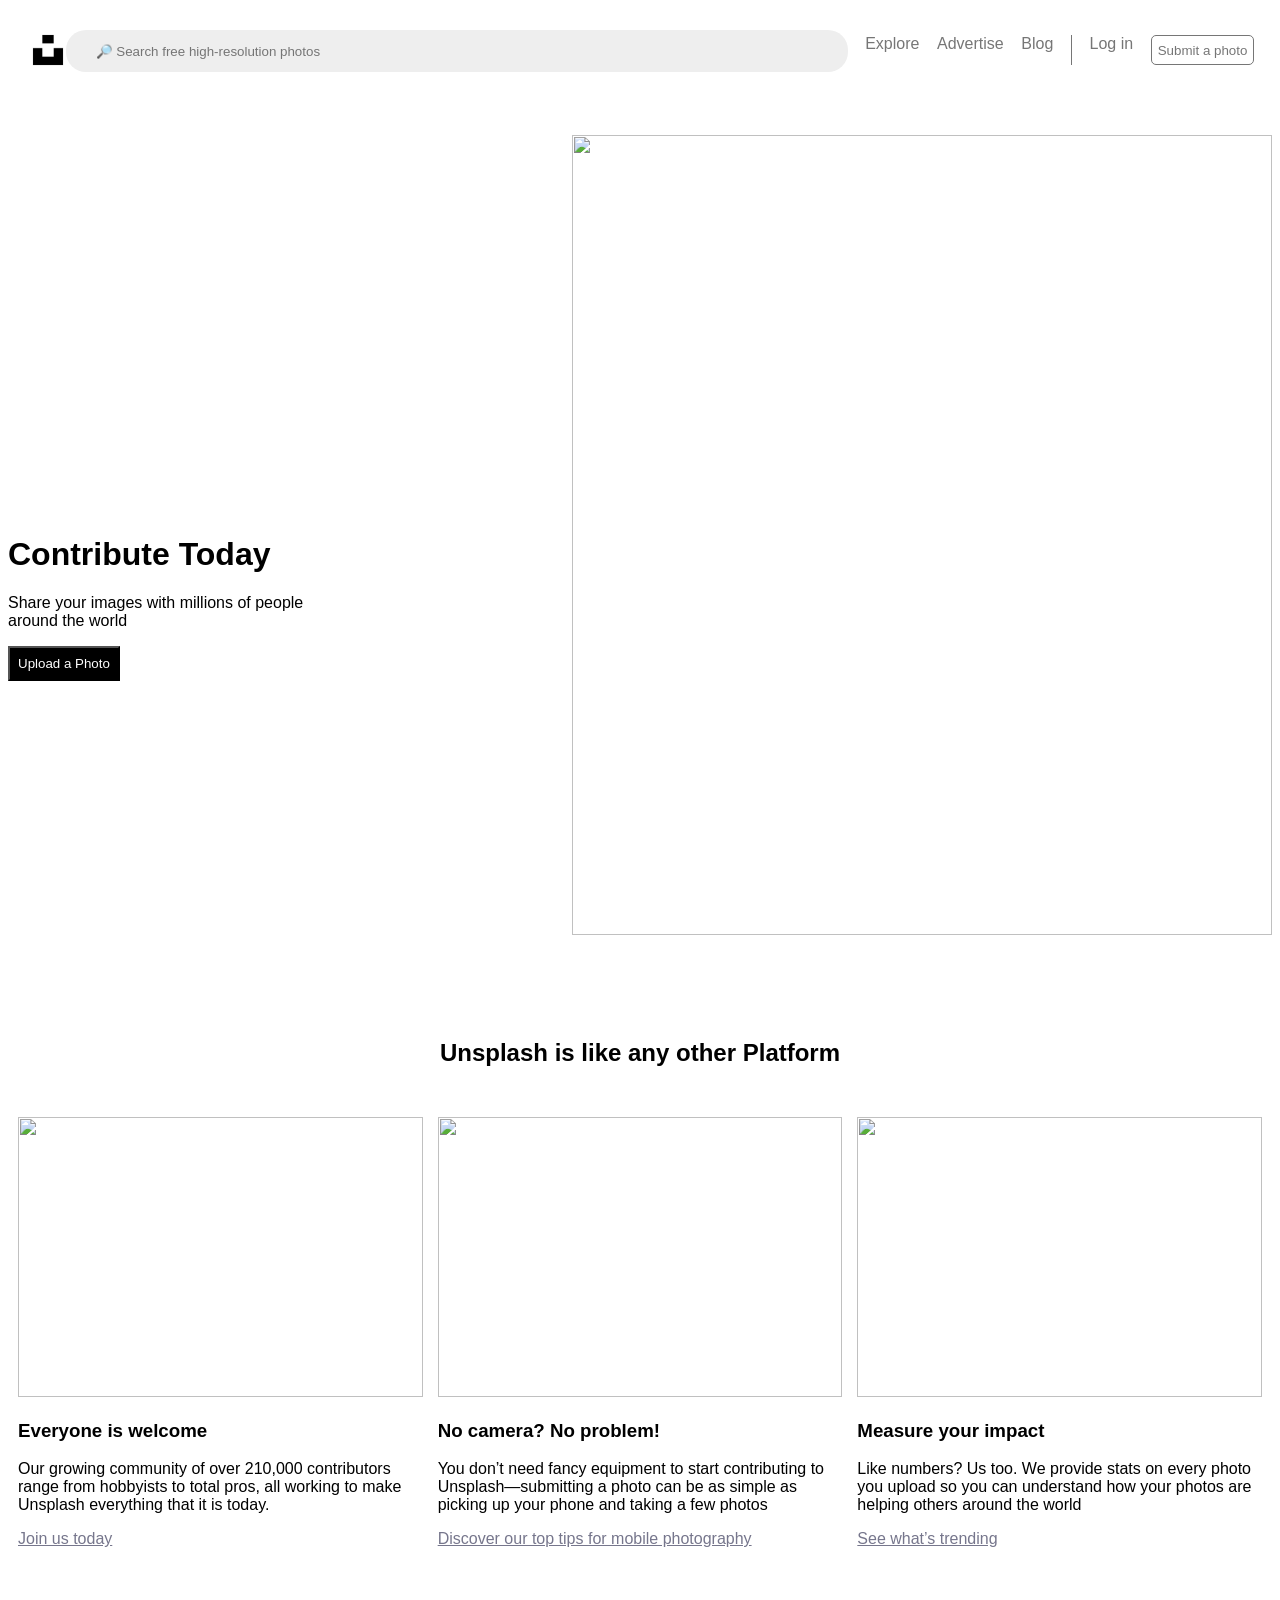
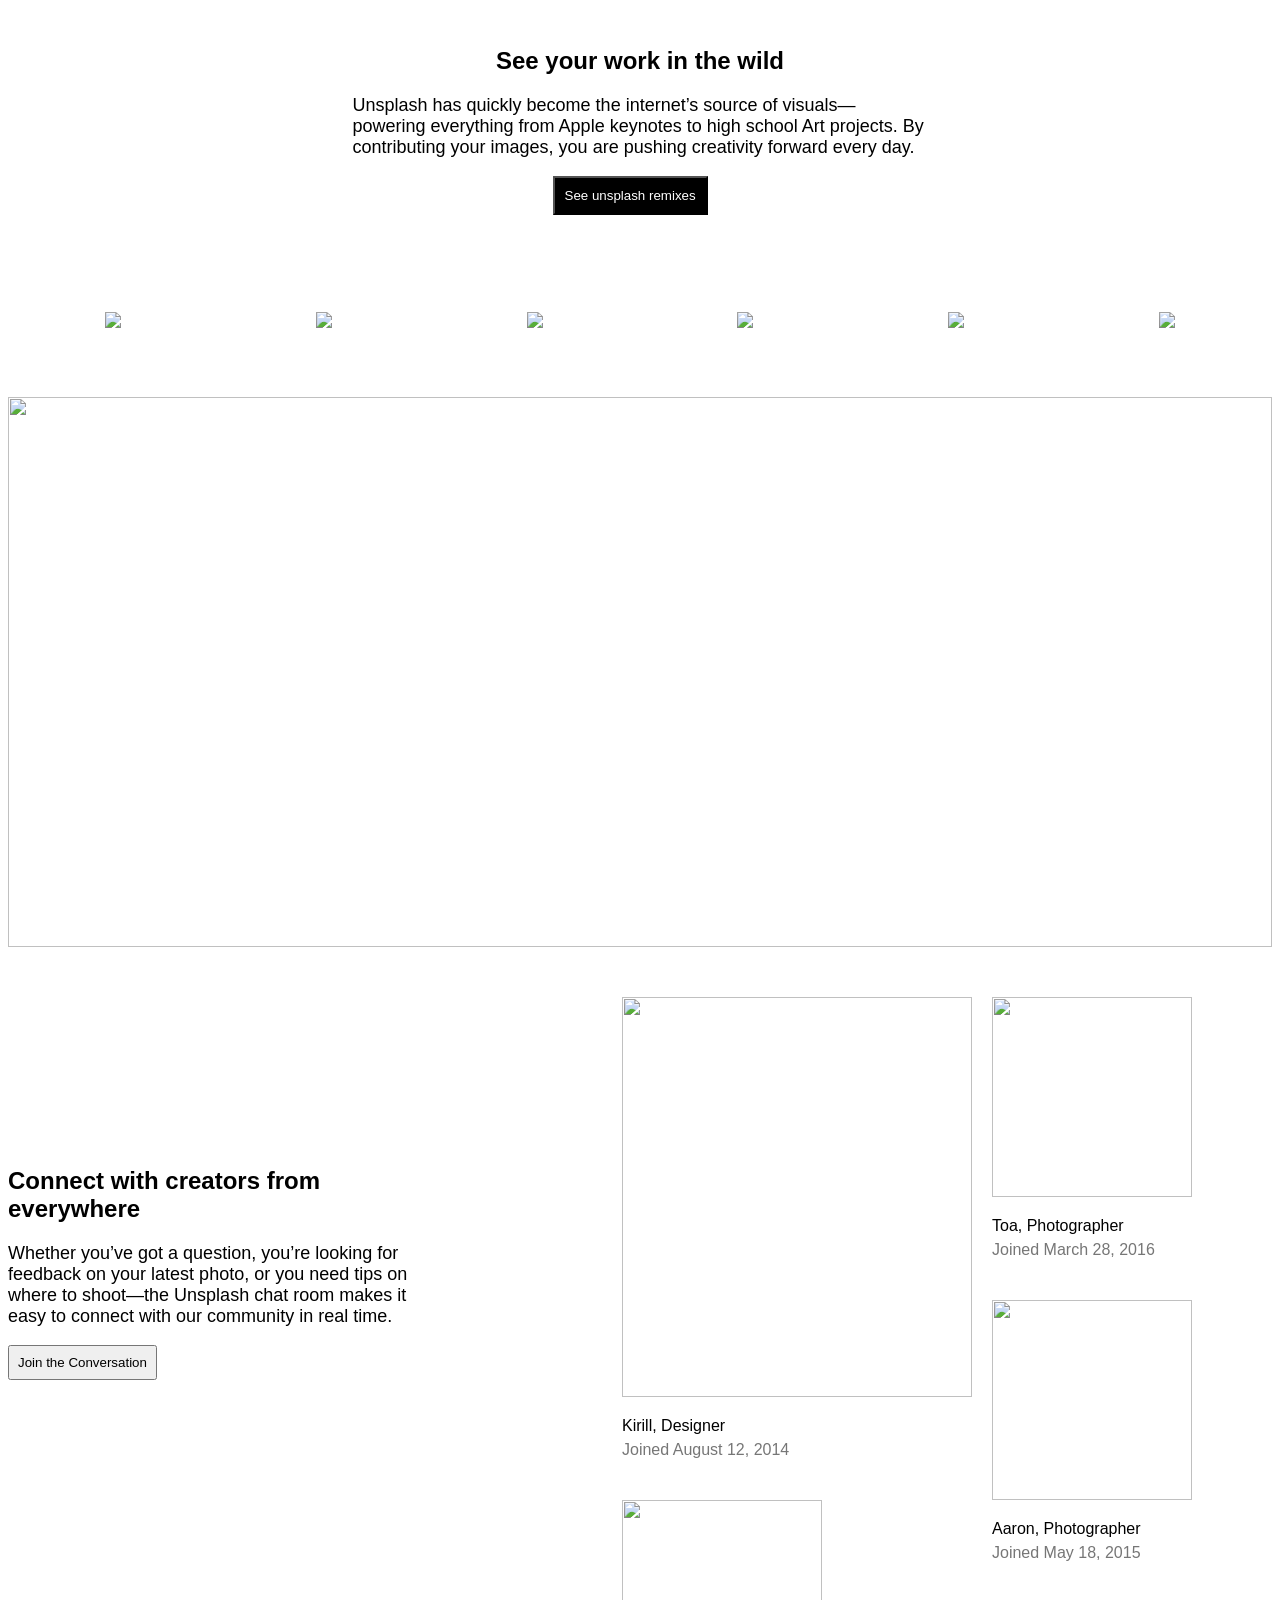
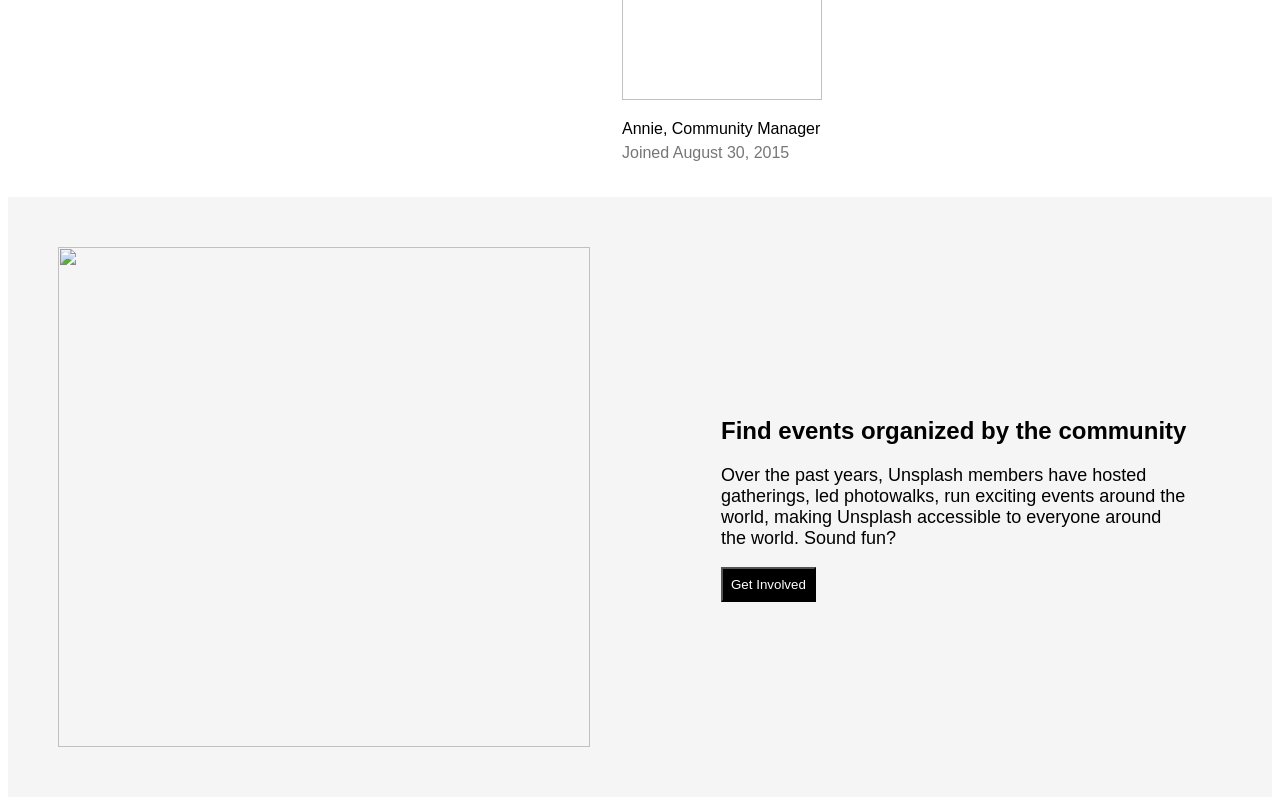
==== community.html @ c8d2263f "yatharth commit" ====
<!DOCTYPE html>
<html lang="en">
<head>
    <meta charset="UTF-8">
    <meta http-equiv="X-UA-Compatible" content="IE=edge">
    <meta name="viewport" content="width=device-width, initial-scale=1.0">
    <title>Document</title>
    <script src="https://kit.fontawesome.com/d01e7b0580.js" crossorigin="anonymous"></script>
    <style>

        *{
            font-family: -apple-system,BlinkMacSystemFont,San Francisco,Helvetica Neue,Helvetica,Ubuntu,Roboto,Noto,Segoe UI,Arial,sans-serif;
        }

        #navbar{
    height: 70px;
    padding-top: 20px;
    display: flex;
    justify-content: space-between;
    margin:15px 0 30px 0;
    position: sticky;
    top: 0;
    z-index: 100;
    background-color: white;
}

#logo-img{
    width: 40px;
    height: 40px;
    padding-left: 20px;
    margin-right: -20px;
    margin-top: -5px
}
#search-bar{
    width: 750px;
    height: 40px;
    border-radius: 20px;
    background-color: #eeeeee;
    border: none;
    padding-left: 30px;
    margin-top: -5px
}


#navbar button{
    background-color: white;
    height: 30px;
    border: none;
    border: 1px solid #767676;
    color: #767676;
    
    border-radius: 5px;
    
}
#navbar a{
    margin-top:0px;
    color: #767676;
    text-decoration: none;
}
#navbar a:hover{
    color: black;
}
#navbar >div:nth-child(6){
    width: 1px;
    height: 30px;
    background-color: #767676
}
        #container{
            display: flex;
        }

      #button{
          padding:8px;
          background-color: black;
          color: white;
      }

        #first{
            margin-top: 30%;
        }
        #firstimg{
           margin-left: 250px;
        }

        #h2 {
          text-align: center;
          margin-top: 100px;
        }
        #box{
  display:grid;
  grid-template-columns: repeat(3,1fr) ;
  grid-template-rows: 450px;
 /* border: 1px solid black; */
  margin-top: 50px;
  gap:15px;
  margin-left: 10px;
  margin-right: 10px;
}
#box div {
    /* border: 1px solid black; */
}
#box>div>img{

width:100%;
height:280px;
border-radius: 0%;
}

a{
   color: #76768c;
}

#middle{
    margin: auto;
    height:200px;
    width: 575px;
    margin-top: 80px;
 /* border: 1px solid black; */
 
   
    
}
#middle>h2{
    text-align: center;
}
#button2{
          padding:10px;
          background-color: black;
          color: white; 
          margin-left: 200px ;         
      }

      #pics{
        display:grid;
        grid-template-columns: repeat(6,1fr) ;
         grid-template-rows: 50px;
         margin-top: 50px;
   

      }

 #pics>div{

     margin: auto;
 }

 #large{
     height: 600px;
     width:1fr;
     border:1px solid black;
     margin-top: 50px
 }
#small{
    height:500px;
    width:450px;
    border: 1px solid black;

    margin-top: 50%;
}
#fullimg{
   margin-top: 50px;
     height: 550px;
     width: 1fr;  
 }


 #halfimg{
     height: 800px;
     width:1fr;
     /* border: 1px solid black; */
     display: flex;
     margin-top: 50px;
 }

 #half1{
     height:500px;
     width:500px;
     /* border: 1px solid black;   */
 }

 #half1>h2{
     margin-top: 40%;
     
 }

 #btn{
     padding:8px;
  
 }

 #ahalfimg{
     height:800px;
     width:650px;
    
     display: flex;
     margin-left: 190px;   
     gap: 20px
     ;

 }

 #half2{
     height:800px;
     width:350px;
 }

 #greybox{
     display: grid;
     grid-template-columns: repeat(2,1fr);
     grid-template-rows: 600px;
     background-color: #f5f5f5;
     /* border: 1px solid black; */
 }

 #grey2{
    /* border: 1px solid black; */
    display:flex;
    align-items: center;
     justify-content: center;
 }
 
 #recbox {
     height:200px;
     width:470px;
     
 }

 #btn2{
    padding:8px;
    background-color: black;
          color: white; 
 }
 #greypic{
      padding: 50px;
 }


/* 
  @media only screen and (min-width: 421px) and (max-width: 767px) {

    #container{
            display: block;
        }

        #first{
            margin-top: 30%;
        }
        
       

        #h2 {
          text-align: center;
          margin-top: 100px;
        }

        #box{
  display:grid;
  grid-template-columns: repeat(1,1fr) ;
  grid-template-rows: 450px;

   margin-top: 50px;
  gap:15px;
  margin-left: 10px;
  
} 
#pics{
        display:grid;
        grid-template-columns: repeat(4,1fr) ;
         grid-template-rows: 50px;
         margin-top: 50px;
         gap:20px;

      }   
         


      #fullimg{
   margin-top: 50px;
     height: 250px;
     width: 1fr;  
     margin-left: 20px;
      }
  

      
  #halfimg{
     height: 800px;
     width:1fr; 
   
      display: block;
     
     margin-left: -200px;
 }  


#half1{
    height:400px;
    width:500px;
    margin-left: 250px;
  
}


 #ahalfimg{
     height:800px;
     width:650px;

     display: flex; 
     padding: 40px;
     
     gap: 20px
     ;  

 } 

 #greybox{
     display: grid;
     grid-template-columns: repeat(1,1fr);
     grid-template-rows: 600px;
     background-color: #f5f5f5;
     margin-top: 500px;

  }
    

  #half1{
     height:300px;
     width:500px;
     margin-left: 300px;
  }
 
} */



/* @media only screen and (min-width: 0px) and (max-width: 420px) {

    
    #container{
            display: block;
        }

        #first{
            margin-top: 30%;
        }
        
        #firstimg{
           margin-left: 0px;
        }
        #h2 {
          text-align: center;
          margin-top: 100px;
          margin-left: 30px;
        }

        #box{
        display:grid;
        grid-template-columns: repeat(1,1fr) ;
         grid-template-rows: 450px;

          margin-top: 50px;
          gap:15px;
           margin-left: 50px;
  
}       

      #pics{
        display:grid;
        grid-template-columns: repeat(3,1fr) ;
         grid-template-rows: 50px;
         margin-top: 50px;
         gap: 40px;
   

          }

          #fullimg{
   margin-top: 50px;
     height: 200px;
     width: 1fr;  
 
      }
 }
               
  #halfimg{
     height: 800px;
     width:1fr; 
   
      display: block;
     
     margin-left: -200px;
 }    


       
#half1{
    height:400px;
    width:500px;
    margin-left: 250px;
  
}


 #ahalfimg{
     height:800px;
     width:650px;

     display: flex; 
     padding: 40px;
     
     gap: 20px
     ;  

 } 

 #greybox{
     display: grid;
     grid-template-columns: repeat(1,1fr);
     grid-template-rows: 600px;
     background-color: #f5f5f5;
     margin-top: 500px;

  }
    

  #half1{
     height:300px;
     width:500px;
     margin-left: 300px;
  }



} */

    </style>
</head>
<body>

    <div id="navbar">
        <div>
            <img src="logo.jpeg" alt="" id="logo-img">
        </div>
        <div>
            <input type="text" placeholder="🔎 Search free high-resolution photos" id="search-bar">
        </div>
        <div>
            <a href="explore.html">Explore</a>
        </div>
        <div>
            <a href="advertise.html">Advertise</a>
        </div>
        <div>
            <a href="blog.html">Blog</a>
        </div>
        <div></div>
        <div>
            <a href="login.html">Log in</a>
        </div>
        <div>
            <button>Submit a photo</button>
        </div>
        <div><i class="fa-solid fa-bars"></i></div>
    </div>

    <div id="container">
    <div id="first">
    <h1>Contribute Today</h1>
    <p>Share your images with millions of people around the world</p>
    <button id="button" href="login.html">Upload a Photo</button>
</div>

   <div>
       <img id="firstimg" src="https://unsplash-assets.imgix.net/marketing/community-header.jpg"  height="800px" width="700px
       ">
   </div> 

</div>
<div id="h2">
<h2>Unsplash is like any other Platform</h2>
</div>

<div id="box">

    <div>
  <img src="https://unsplash-assets.imgix.net/marketing/misc/img04.jpg?auto=format&fit=crop&q=60">
  <h3>Everyone is welcome</h3>
  <p>Our growing community of over 210,000 contributors range from hobbyists to total pros, all working to make Unsplash everything that it is today.</p>
  <a href="login.html">Join us today</a>
    </div>
    
    <div>
        <img src="https://unsplash-assets.imgix.net/marketing/misc/img05.jpg?auto=format&fit=crop&q=60">
        <h3>No camera? No problem!</h3>
  <p>You don’t need fancy equipment to start contributing to Unsplash—submitting a photo can be as simple as picking up your phone and taking a few photos</p>
  <a href="https://unsplash.com/blog/take-your-mobile-photography-to-the-next-level/">Discover our top tips for mobile photography</a>
    </div>
   <div>
    <img src="https://unsplash-assets.imgix.net/marketing/misc/img06.jpg?auto=format&fit=crop&q=60">
    <h3>Measure your impact</h3>
  <p>Like numbers? Us too. We provide stats on every photo you upload so you can understand how your photos are helping others around the world</p>
  <a href="https://unsplash.com/trends">See what’s trending</a>
    </div>
</div>

<div id="middle">
    <h2>See your work in the wild</h2>
    <p style="font-size: 18px
    ;">Unsplash has quickly become the internet’s source of visuals—powering everything from Apple keynotes to high school Art projects. By contributing your images, you are pushing creativity forward every day.</p>
    <button  id="button2" href="" >See unsplash remixes</button>
</div>

<div id="pics">
   <div>
       <img src="https://unsplash-assets.imgix.net/marketing/logos/trello.svg?auto=format&fit=crop&q=60">

   </div>
   <div>
       <img src="https://unsplash-assets.imgix.net/marketing/logos/buzzfeed.svg?auto=format&fit=crop&q=60">
   </div>
   <div>
       <img src="https://unsplash-assets.imgix.net/marketing/logos/squarespace.svg?auto=format&fit=crop&q=60">
   </div>
   <div>
       <img src="https://unsplash-assets.imgix.net/marketing/logos/wix.svg?auto=format&fit=crop&q=60">
   </div>
   <div>
       <img src="https://unsplash-assets.imgix.net/marketing/logos/medium.svg?auto=format&fit=crop&q=60">
   </div>
   <div>
       <img src="https://unsplash-assets.imgix.net/marketing/logos/square.svg?auto=format&fit=crop&q=60">
   </div>
    

</div>
<div id="fullimg">
<img id="fullimg1" src="https://unsplash-assets.imgix.net/marketing/madewith-banner.jpg?auto=format&fit=crop&w=1500&q=60" width="100%" height="100%">

</div>

<div id="halfimg">

    <div id="half1">
        <h2>Connect with creators from everywhere</h2>
        <p style="font-size: 18px
        ;">Whether you’ve got a question, you’re looking for feedback on your latest photo, or you need tips on where to shoot—the Unsplash chat room makes it easy to connect with our community in real time.</p>
            <button id="btn">Join the Conversation</button>
    </div>


    <div id="ahalfimg">
        <div id="half2">
            <img src="https://unsplash-assets.imgix.net/marketing/community/photographer01.jpg?auto=format&fit=crop&q=60" height="400px" width="350px">
            <p>Kirill, Designer</p>
            <p style="color: 
            #767676; margin-top: -10px;">Joined August 12, 2014</p>

            <img src="https://unsplash-assets.imgix.net/marketing/community/photographer02.jpg?auto=format&fit=crop&q=60" height="200px" width="200px" style="margin-top: 25px
            ;">
            <p>Annie, Community Manager</p>
            <p style="color: 
            #767676; margin-top: -10px;">Joined August 30, 2015</p>
        </div>
        <div id="half2">
            <img src="https://unsplash-assets.imgix.net/marketing/community/photographer03.jpg?auto=format&fit=crop&q=60" height="200px" width="200px">
            <p>Toa, Photographer</p>
            <p style="color: 
            #767676; margin-top: -10px;">Joined March 28, 2016</p>

            <img src="https://unsplash-assets.imgix.net/marketing/community/photographer04.jpg?auto=format&fit=crop&q=60" height="200px" width="200px" style="margin-top: 25px
            ;">
            <p>Aaron, Photographer</p>
            <p style="color: 
            #767676; margin-top: -10px;">Joined May 18, 2015</p>
        </div>

        <div>

        </div>
    </div>
</div>


<div id="greybox">

   
        <div id="greypic">
            <img src="https://unsplash-assets.imgix.net/marketing/misc/photo-grid.png?auto=format&fit=crop&q=60" width="100%" height="500px">
      </div>
    <div id="grey2">
        <div id="recbox">
       <h2>
        Find events organized by the community</h2>
        <p style="font-size: 18px
        ;">Over the past years, Unsplash members have hosted gatherings, led photowalks, run exciting events around the world, making Unsplash accessible to everyone around the world. Sound fun?</p>
        <button id="btn2">Get Involved</button>
        </div>
    </div>

</div>


<div


    
</body>
</html>
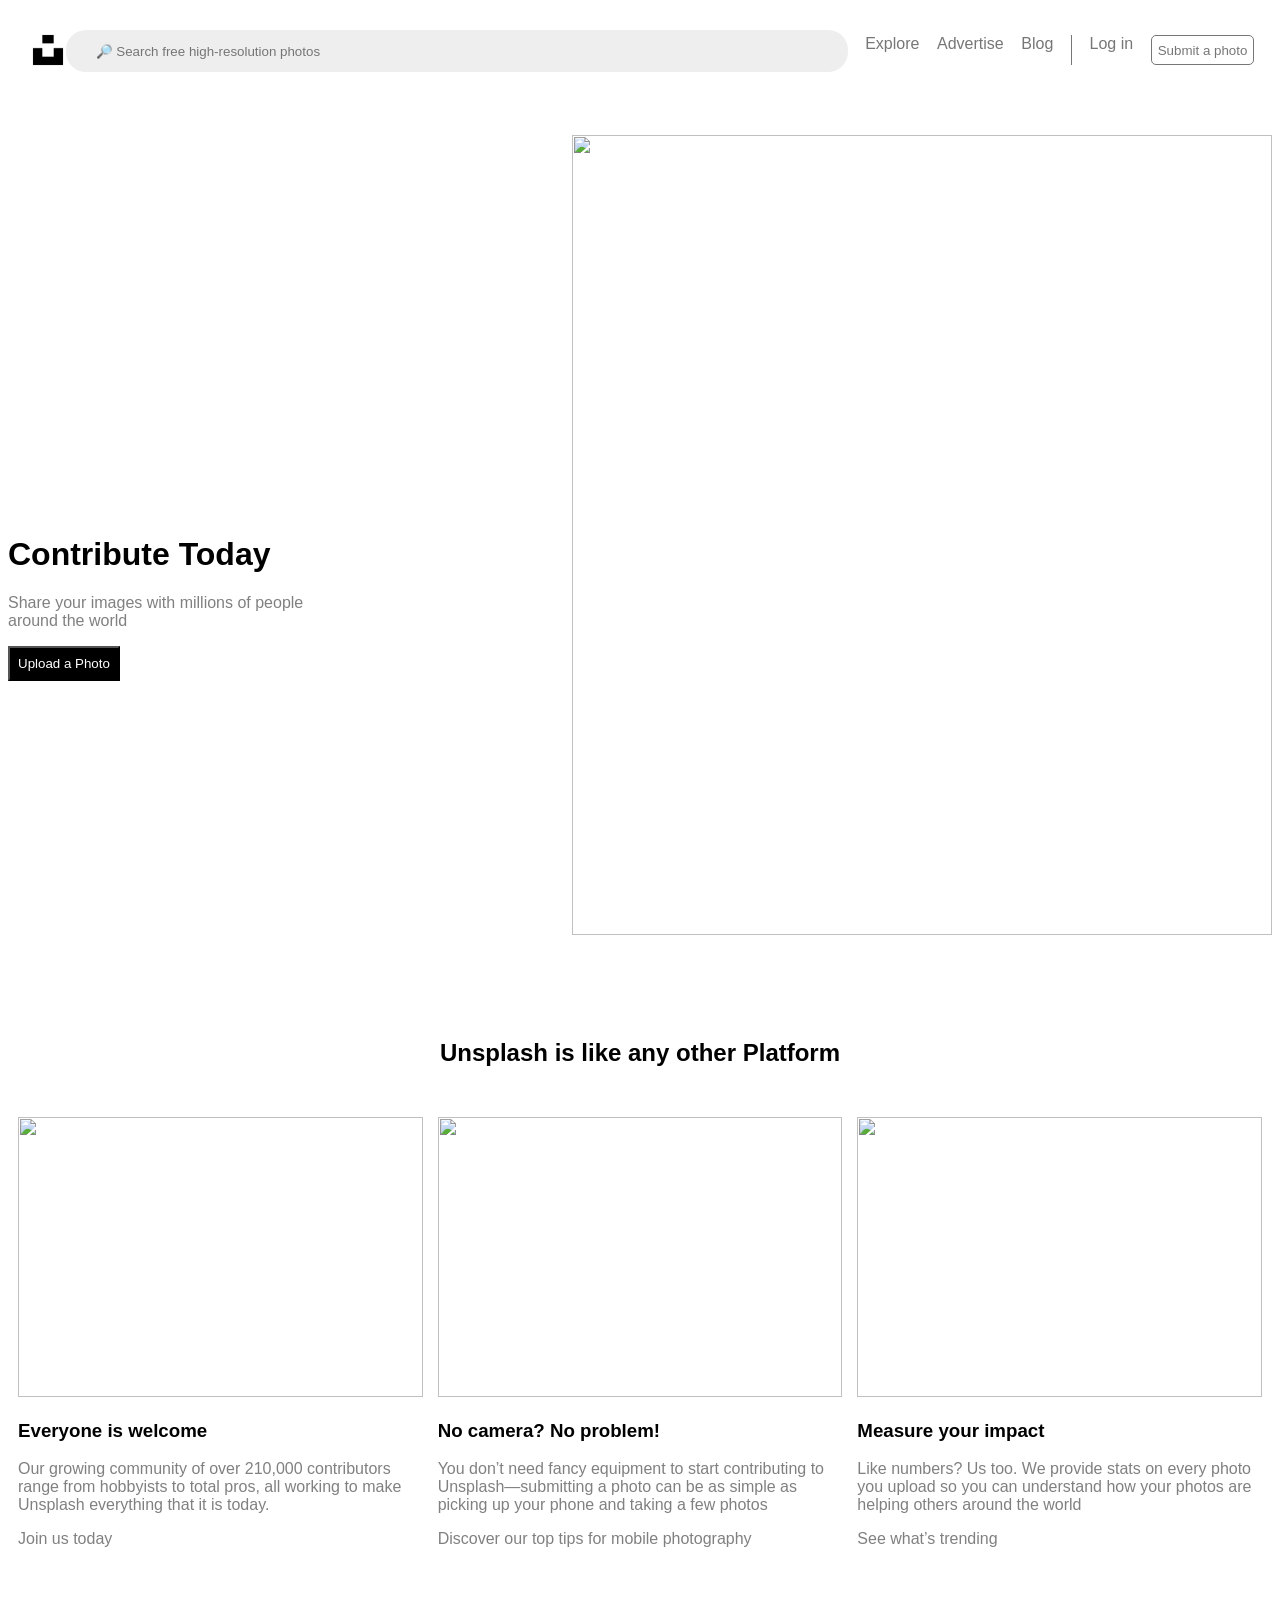
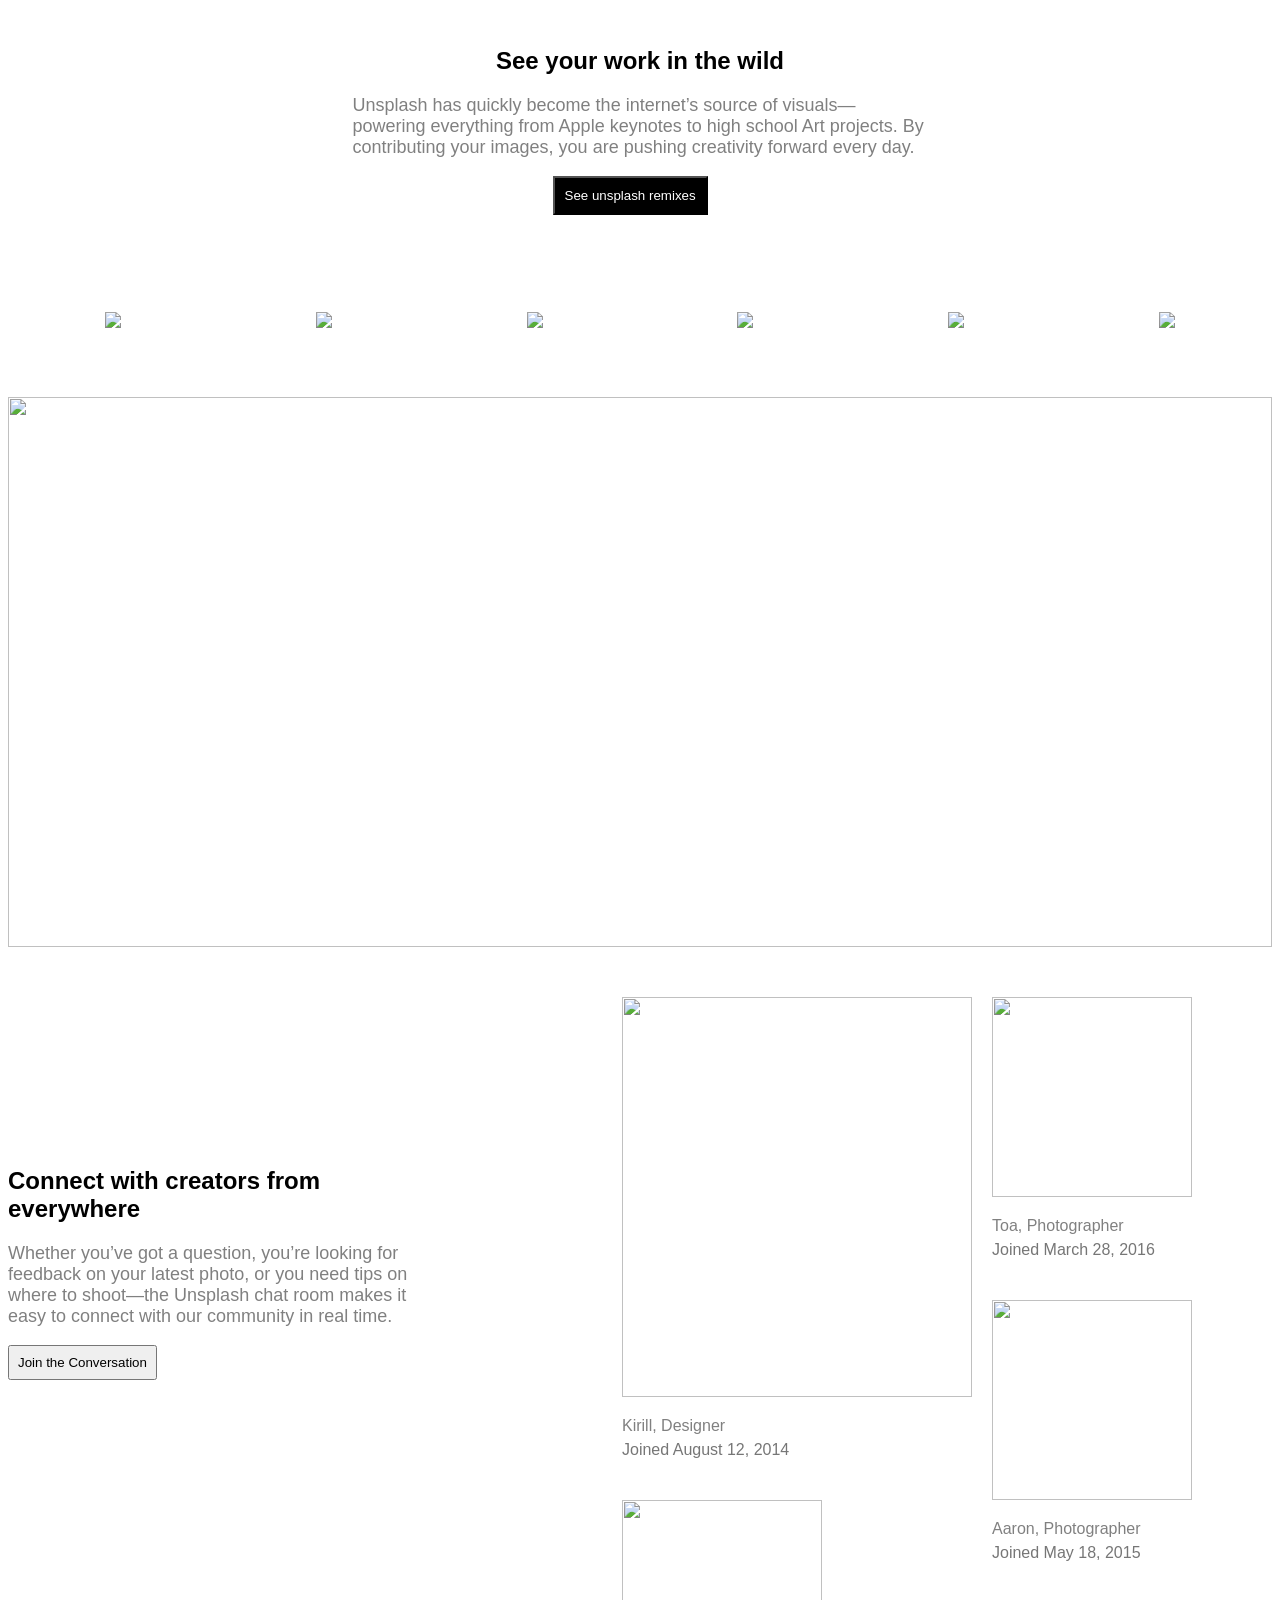
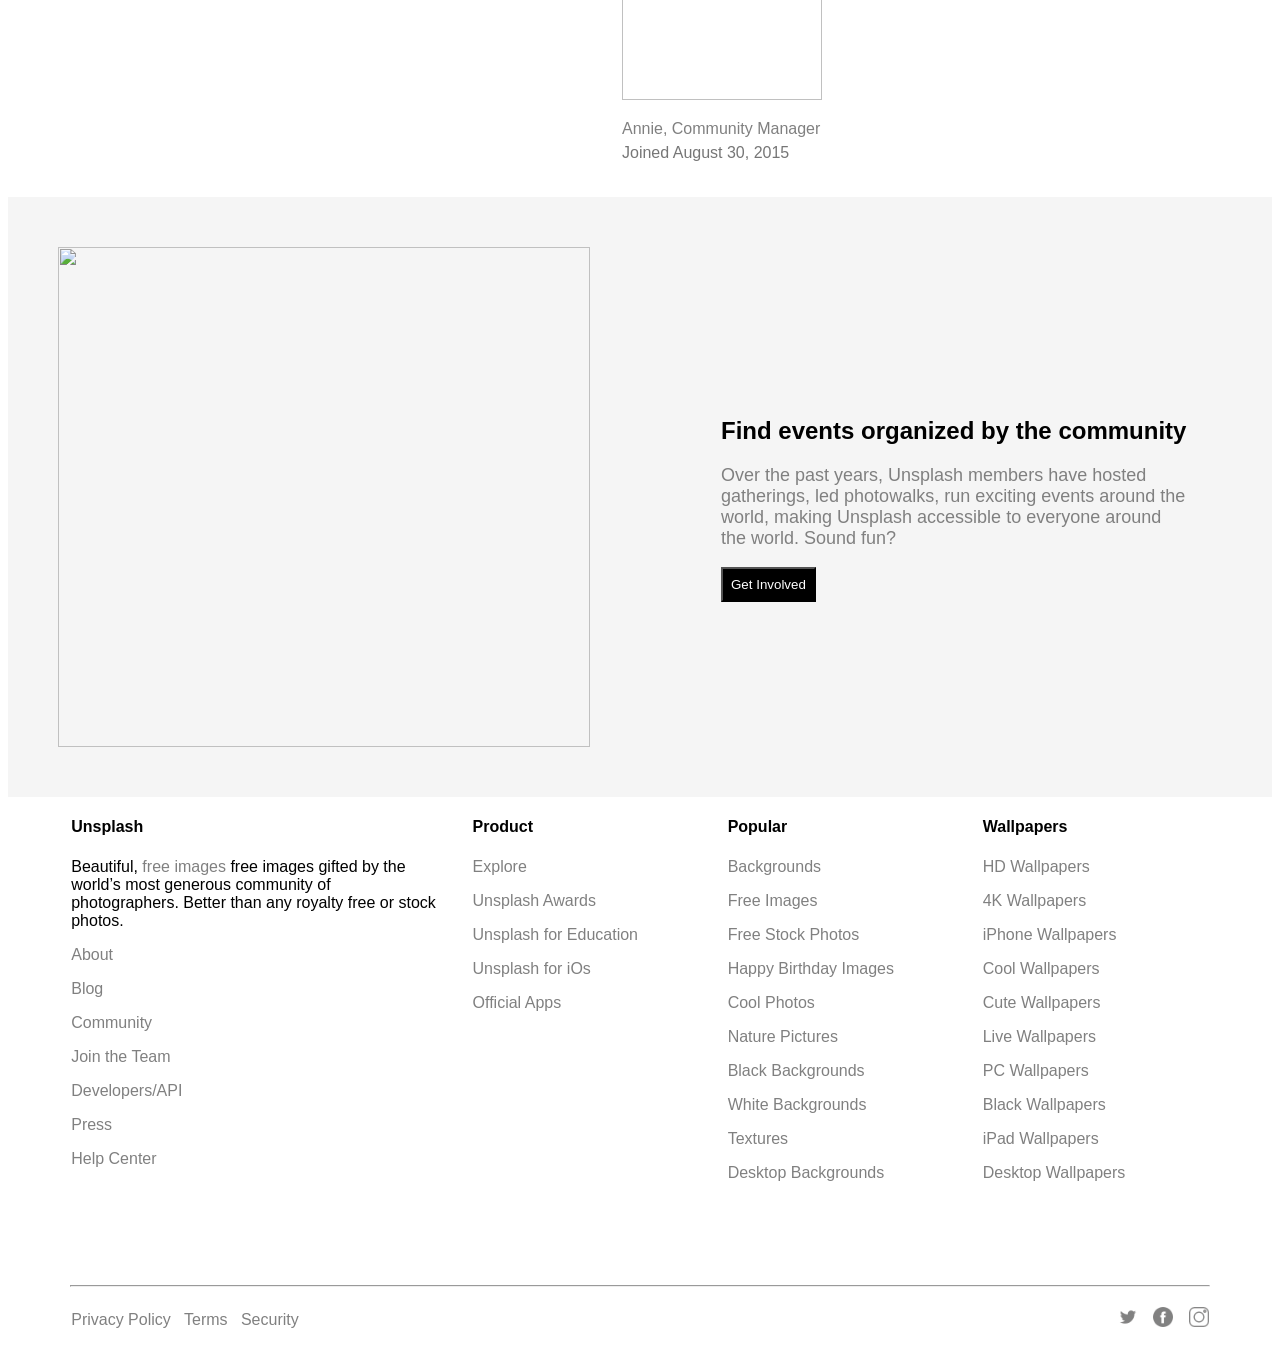
==== commit aedb3b60: "updated commit" ====
--- a/community.html
+++ b/community.html
@@ -233,7 +233,81 @@
  #greypic{
       padding: 50px;
  }
-
+ *{
+    font-family:apple-system,BlinkMacSystemFont,San Francisco,Helvetica Neue,Helvetica,Ubuntu,Roboto,Noto,Segoe UI,Arial,sans-serif;
+}
+/* footer First Box styles starts from here */
+#footer{
+    display:flex;
+    height:480px;
+    width:90%;
+    margin:auto;
+}
+#footer>div{
+    width:20%;
+    margin-right:30px;
+}
+#footer>#firstdiv{
+    width:33%;
+}
+#firstdiv>h4+p{
+    color:black;
+}
+a{
+    color:grey;
+    text-decoration:none;
+}
+a:hover{
+    color:black;
+}
+#footer>#lastdiv{
+    margin-right:1px;
+}
+p{
+    color:grey;
+}
+#footer>div>p:hover{
+    color:black;
+}
+/* Horizontal Line */
+hr{
+    width:90%;
+    color:grey;
+}
+/* footer Second box styles starts from here */
+#logoFooter{
+    display:flex;
+    width:90%;
+    height:50px;
+    justify-content:space-between;
+    margin:auto;
+}
+#logoFooter>div{
+    display:flex;
+    width:20%;
+}
+#pmatter{
+    justify-content:space-between;
+}
+#pmatter>p:hover{
+    color:black;
+}
+/* Styles for footer second box images */
+#imageLogo{
+    justify-content:space-between;
+    max-width:8%;
+    display:block;
+    padding-top:12px
+
+}
+#imageLogo>img{
+    filter: invert(57%) sepia(10%) saturate(18%) hue-rotate(317deg) brightness(87%) contrast(84%);
+    width:20px;
+    height:20px;
+}
+#imageLogo>img:hover{
+    filter: invert(0%) sepia(3%) saturate(7485%) hue-rotate(100deg) brightness(115%) contrast(95%);
+}
 
 /* 
   @media only screen and (min-width: 421px) and (max-width: 767px) {
@@ -600,7 +674,71 @@
 </div>
 
 
-<div
+<div id = "footer">
+    <div id = "firstdiv">
+        <h4>Unsplash</h4>
+        <p>Beautiful, <a href="https://unsplash.com/license">free images</a> free images gifted by the world’s most generous community of photographers. Better than any royalty free or stock photos.</p>
+        <p>About</p>
+        <p>Blog</p>
+        <p>Community</p>
+        <p>Join the Team</p>
+        <p>Developers/API</p>
+        <p>Press</p>
+        <p>Help Center</p>
+    </div>
+    <div>
+        <h4>Product</h4>
+        <p>Explore</p>
+        <p>Unsplash Awards</p>
+        <p>Unsplash for Education</p>
+        <p>Unsplash for iOs</p>
+        <p>Official Apps</p>
+    </div>
+    <div>
+        <h4>Popular</h4>
+        <p>Backgrounds</p>
+        <p>Free Images</p>
+        <p>Free Stock Photos</p>
+        <p>Happy Birthday Images</p>
+        <p>Cool Photos</p>
+        <p>Nature Pictures</p>
+        <p>Black Backgrounds</p>
+        <p>White Backgrounds</p>
+        <p>Textures</p>
+        <p>Desktop Backgrounds</p>
+    </div>
+    <div id = "lastdiv">
+        <h4>Wallpapers</h4>
+        <p>HD Wallpapers</p>
+        <p>4K Wallpapers</p>
+        <p>iPhone Wallpapers</p>
+        <p>Cool Wallpapers</p>
+        <p>Cute Wallpapers</p>
+        <p>Live Wallpapers</p>
+        <p>PC Wallpapers</p>
+        <p>Black Wallpapers</p>
+        <p>iPad Wallpapers</p>
+        <p>Desktop Wallpapers</p>
+    </div>
+</div>
+<!-- Horizontal Line -->
+<hr>
+<!-- Second Box starts from here -->
+<div id = "logoFooter">
+    <div id = "pmatter">
+       <p> Privacy Policy</p>
+       <p>Terms</p>
+       <p>Security</p>
+    </div>
+    <div id = "imageLogo">
+        <img src="../images/twitter.png" alt="" id = "twitterlink">
+        <img src="../images/facebook.png" alt="" id = "facebooklink">
+        <img src="../images/instagram.png" alt="" id = "instalink">
+    </div>
+</div>
+</body>
+</html>
+<script src = "../script/footer.js"></script>
 
 
     
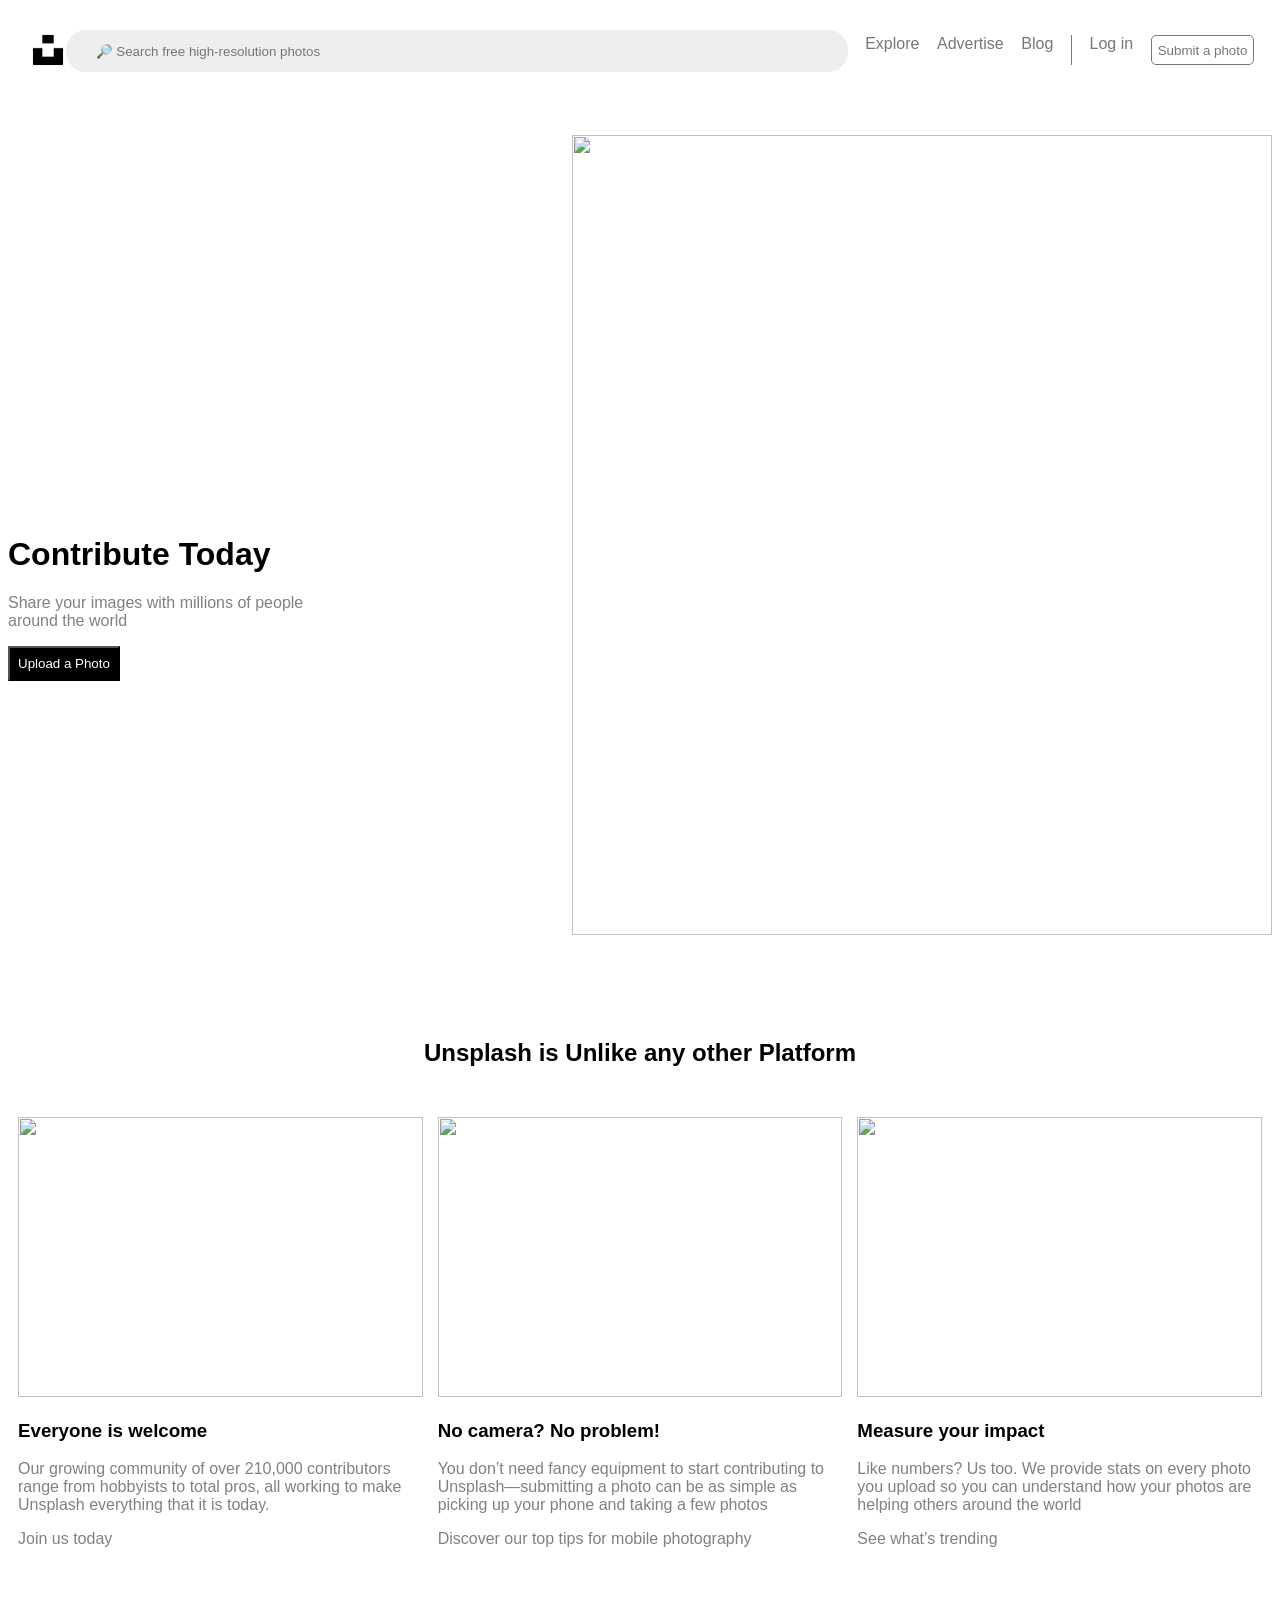
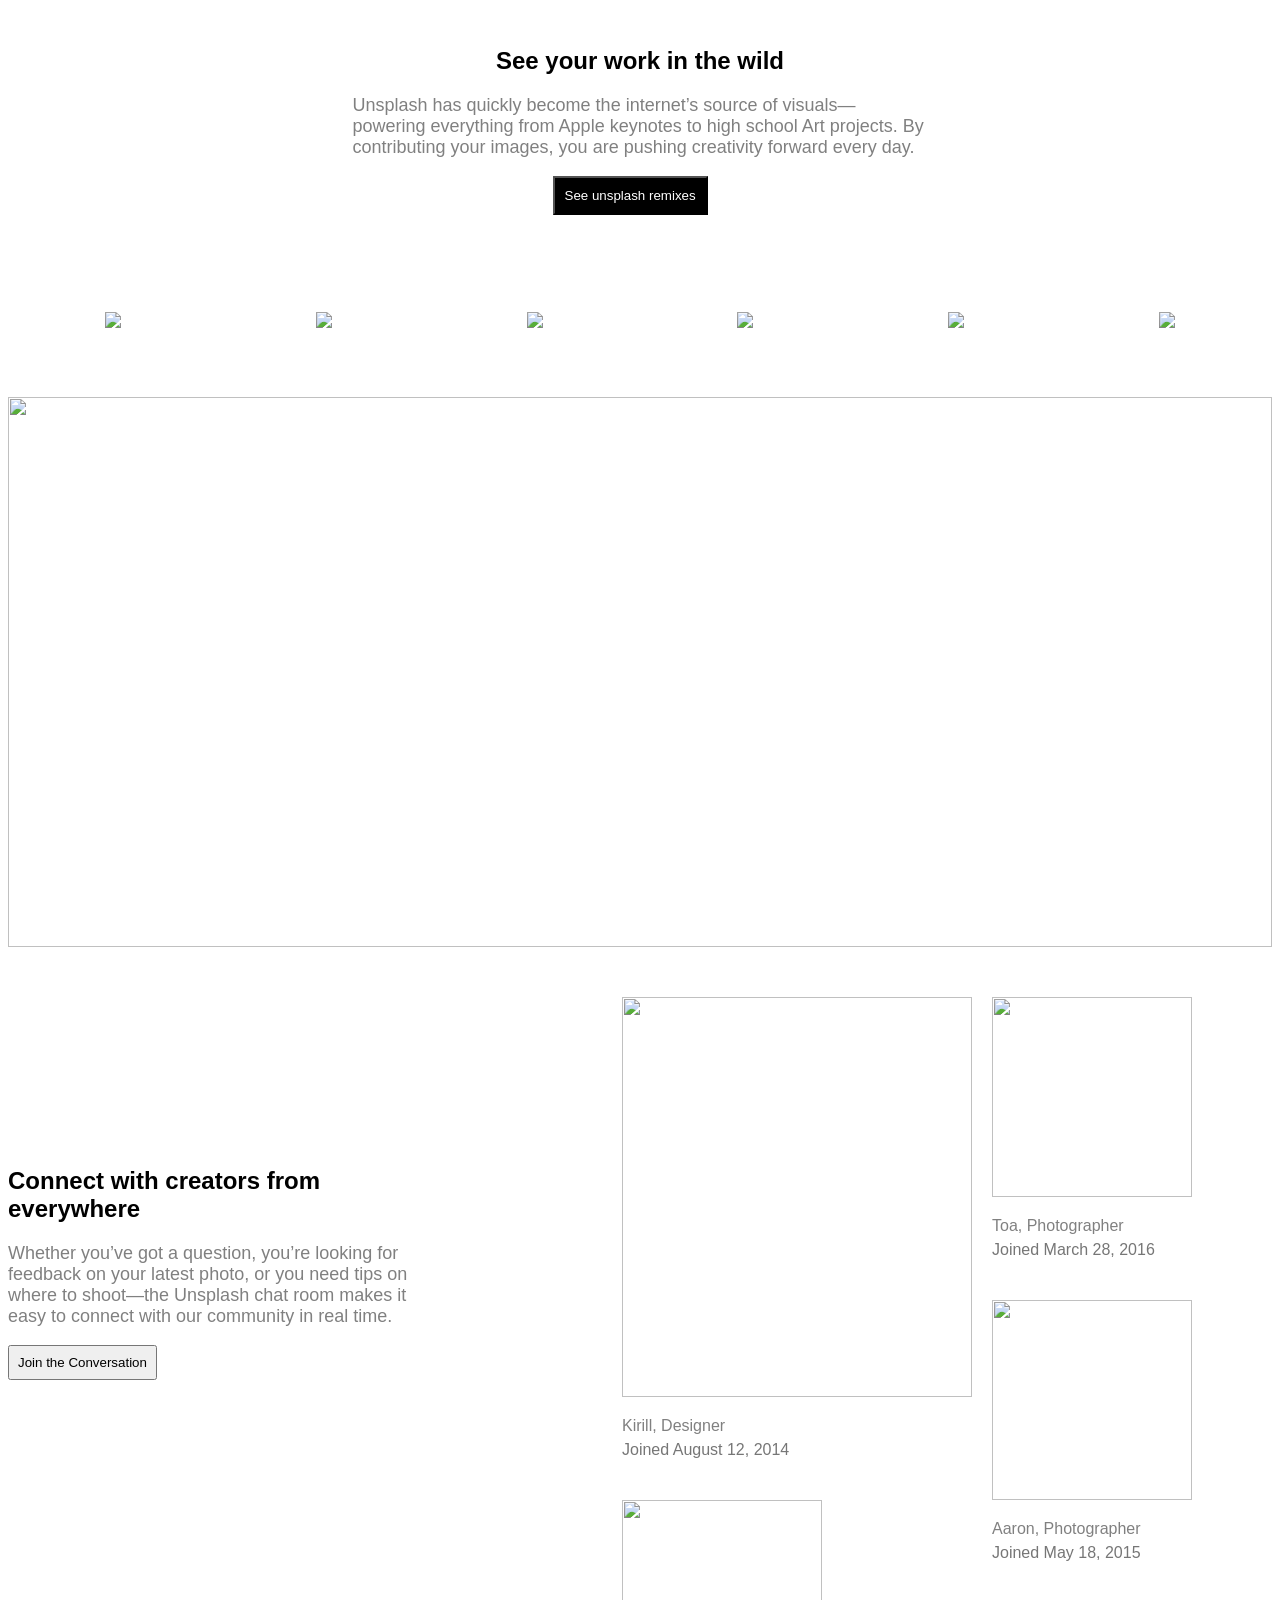
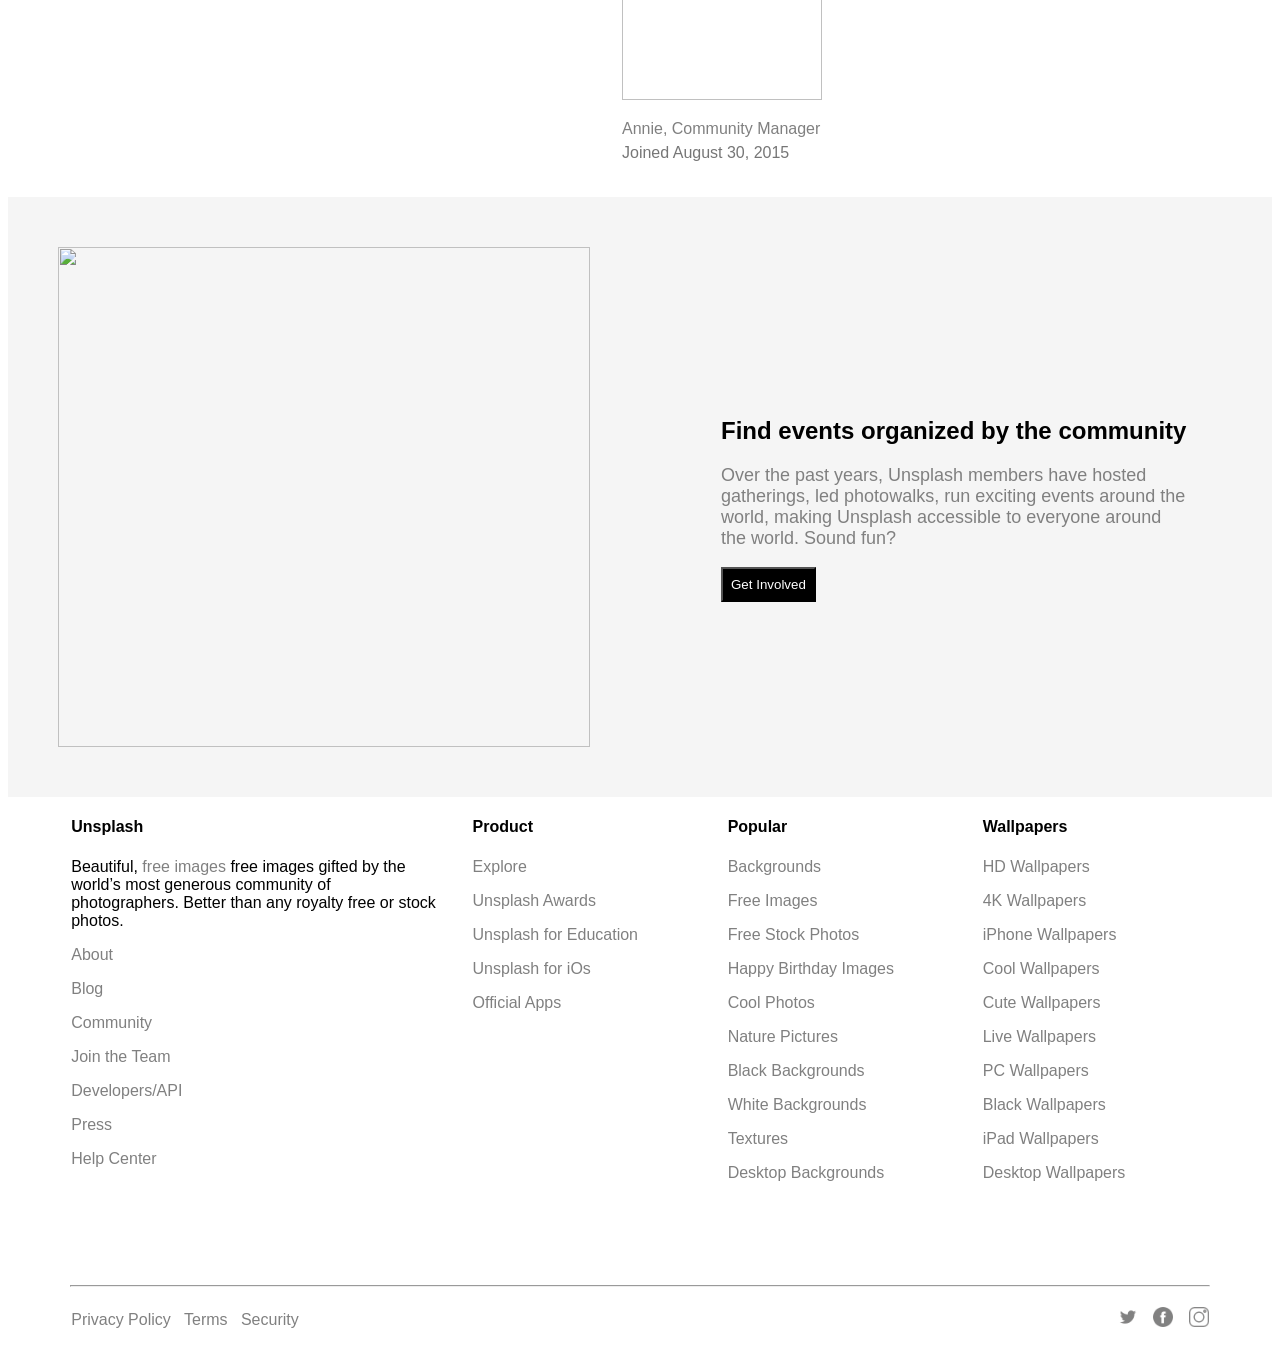
==== commit 91847ba3: "Update community.html" ====
--- a/community.html
+++ b/community.html
@@ -551,7 +551,7 @@
 
 </div>
 <div id="h2">
-<h2>Unsplash is like any other Platform</h2>
+<h2>Unsplash is Unlike any other Platform</h2>
 </div>
 
 <div id="box">
